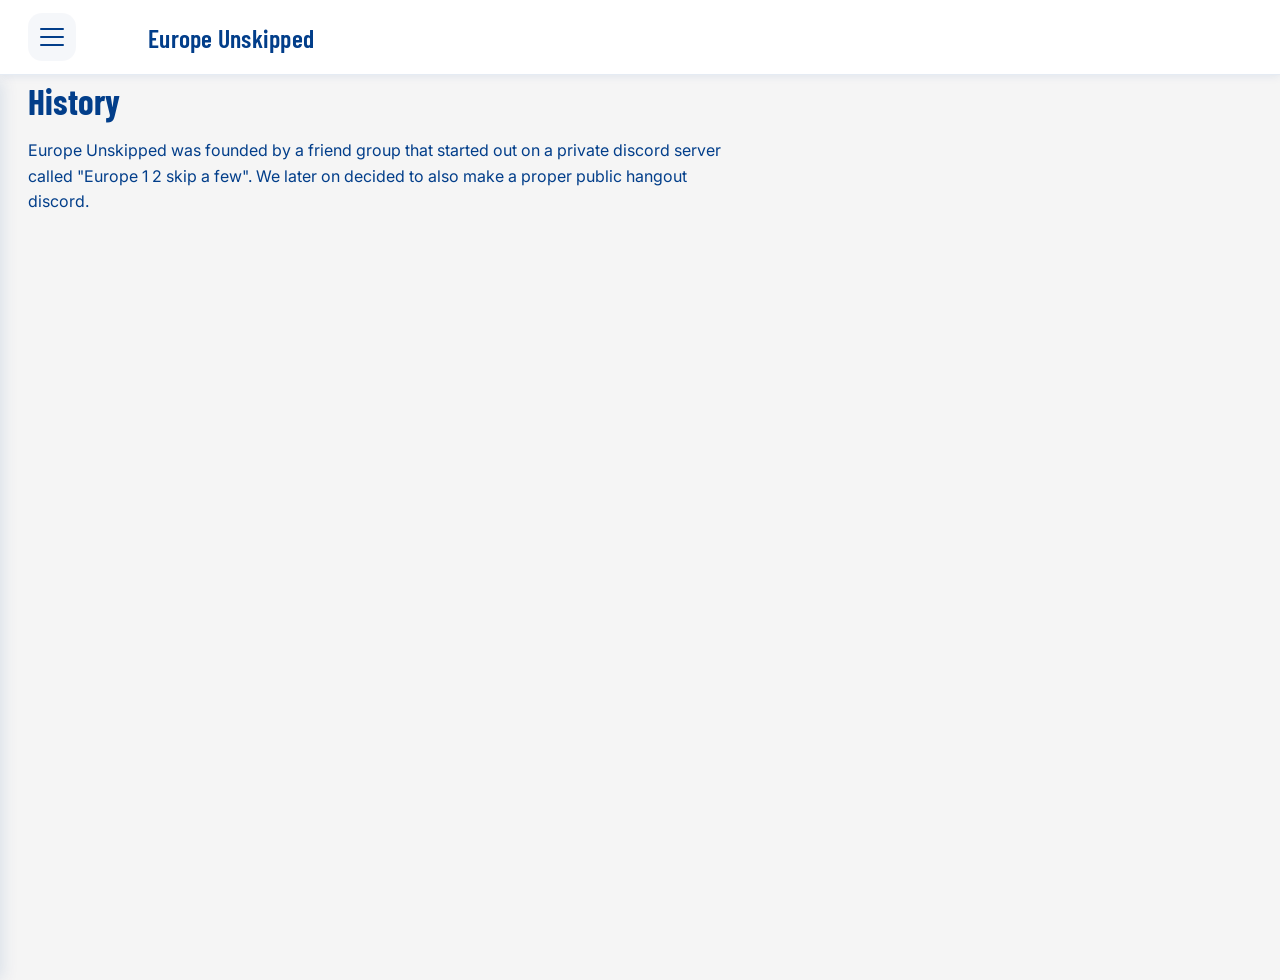
==== history.html @ 4c4add3e "added files" ====
<!DOCTYPE html>
<html lang="en">
    <head>
        <meta charset="UTF-8">
        <meta name="viewport" content="width=device-width, initial-scale=1.0">
        <title>Europe Unskipped - History</title>
        <link rel="stylesheet" href="style.css">
        <style>
            body.background {
                margin: 0;
                background-color: #f5f5f5;
                color: #0b1d34;
                font-family: Inter, system-ui, -apple-system, BlinkMacSystemFont, "Segoe UI", sans-serif;
            }
            .toolbar {
                background: #ffffff;
                box-shadow: 0 2px 8px rgba(2, 62, 138, 0.08);
                border-bottom: 1px solid rgba(2, 62, 138, 0.1);
                padding: 16px 28px;
                display: flex;
                align-items: center;
                gap: 24px;
            }
            .logo-wrapper {
                width: 48px;
                height: 48px;
                display: flex;
                align-items: center;
                justify-content: center;
                position: relative;
                cursor: pointer;
                border-radius: 14px;
                background: rgba(2, 62, 138, 0.04);
                transition: background-color 0.25s ease;
            }
            .logo-wrapper:hover {
                background: rgba(2, 62, 138, 0.08);
            }
            .menu-icon {
                width: 24px;
                height: 18px;
                display: flex;
                flex-direction: column;
                justify-content: space-between;
            }
            .menu-icon span {
                display: block;
                width: 100%;
                height: 2px;
                border-radius: 999px;
                background: #023E8A;
                transition: opacity 0.25s ease, transform 0.25s ease;
            }
            .star-grid {
                position: absolute;
                inset: 0;
                width: 100%;
                height: 100%;
                pointer-events: none;
                opacity: 0;
                transform: scale(0.45);
                transition: opacity 0.3s ease, transform 0.35s ease;
            }
            .star-grid span {
                --angle: 0deg;
                --neg-angle: 0deg;
                position: absolute;
                top: 50%;
                left: 50%;
                width: 1rem;
                height: 1rem;
                display: flex;
                align-items: center;
                justify-content: center;
                font-size: 0.75rem;
                color: #023E8A;
                opacity: 0;
                transform: translate(-50%, -50%) rotate(var(--angle)) translate(22px) rotate(var(--neg-angle)) scale(0.55);
                transition: opacity 0.25s ease, transform 0.35s ease;
            }
            .star-grid span:nth-child(1) { --angle: 0deg;   --neg-angle: 0deg; }
            .star-grid span:nth-child(2) { --angle: 30deg;  --neg-angle: -30deg; }
            .star-grid span:nth-child(3) { --angle: 60deg;  --neg-angle: -60deg; }
            .star-grid span:nth-child(4) { --angle: 90deg;  --neg-angle: -90deg; }
            .star-grid span:nth-child(5) { --angle: 120deg; --neg-angle: -120deg; }
            .star-grid span:nth-child(6) { --angle: 150deg; --neg-angle: -150deg; }
            .star-grid span:nth-child(7) { --angle: 180deg; --neg-angle: -180deg; }
            .star-grid span:nth-child(8) { --angle: 210deg; --neg-angle: -210deg; }
            .star-grid span:nth-child(9) { --angle: 240deg; --neg-angle: -240deg; }
            .star-grid span:nth-child(10){ --angle: 270deg; --neg-angle: -270deg; }
            .star-grid span:nth-child(11){ --angle: 300deg; --neg-angle: -300deg; }
            .star-grid span:nth-child(12){ --angle: 330deg; --neg-angle: -330deg; }
            .logo-wrapper.open .menu-icon span {
                opacity: 0;
                transform: scale(0.85);
            }
            .logo-wrapper.open .star-grid {
                opacity: 1;
                transform: scale(1);
            }
            .logo-wrapper.open .star-grid span {
                opacity: 1;
                transform: translate(-50%, -50%) rotate(var(--angle)) translate(22px) rotate(var(--neg-angle)) scale(1);
            }
            .h1 {
                font-size: 1.6rem;
                letter-spacing: 0.25px;
                margin: 0;
                margin-left: 48px;
                color: #023E8A;
            }
            .main-content {
                animation: none;
                margin-top: 80px;
                padding: 0 28px;
            }
            .undermenu {
                font-size: 2.2rem;
                margin-bottom: 16px;
                color: #023E8A;
            }
            .welcome-text {
                color: #023E8A;
                font-size: 1rem;
                max-width: 720px;
                line-height: 1.6;
            }
            .menu-drawer {
                width: 300px;
                left: -300px;
                top: 80px;
                bottom: 0;
                position: fixed;
                background: #ffffff;
                box-shadow: 2px 0 16px rgba(2, 62, 138, 0.12);
                transition: left 0.3s ease;
                z-index: 20;
                padding: 24px;
            }
            .menu-drawer.open {
                left: 0;
            }
            .drawer-header {
                margin-bottom: 24px;
                border-bottom: 1px solid #E9ECEF;
                padding-bottom: 12px;
            }
            .close-btn {
                font-size: 1.8rem;
                border: none;
                background: transparent;
                cursor: pointer;
            }
            .nav-link {
                padding: 12px 18px;
                border-radius: 10px;
                box-shadow: none;
                display: inline-flex;
                align-items: center;
                justify-content: space-between;
            }
            .nav-link:hover,
            .nav-link.active {
                transform: none;
                box-shadow: none;
            }
            .nav-hint {
                background-color: #E9EAFC;
                color: #023E8A;
                padding: 3px 10px;
                border-radius: 999px;
                font-size: 0.8rem;
            }
            .menu-overlay {
                position: fixed;
                inset: 0;
                background-color: rgba(2, 62, 138, 0.25);
                backdrop-filter: blur(4px);
                -webkit-backdrop-filter: blur(4px);
                opacity: 0;
                visibility: hidden;
                transition: opacity 0.3s ease, visibility 0.3s ease;
                z-index: 15;
                pointer-events: none;
            }
            .menu-overlay.open {
                opacity: 1;
                visibility: visible;
                pointer-events: auto;
            }
        </style>
    </head>
    <body class="background">

        <header class="toolbar">
            <div class="logo-wrapper" onclick="toggleMenu()" title="Open Navigation Menu" aria-label="Toggle navigation">
                <div class="menu-icon" aria-hidden="true">
                    <span></span>
                    <span></span>
                    <span></span>
                </div>
                <div class="star-grid" aria-hidden="true">
                    <span>★</span><span>★</span><span>★</span><span>★</span><span>★</span><span>★</span>
                    <span>★</span><span>★</span><span>★</span><span>★</span><span>★</span><span>★</span>
                </div>
            </div>
            <h1 class="h1">Europe Unskipped</h1>
        </header>

        <div id="menuOverlay" class="menu-overlay" onclick="toggleMenu()"></div>

        <nav id="menuDrawer" class="menu-drawer">
            <div class="drawer-header">
                <h2>Navigation</h2>
                <button class="close-btn" onclick="toggleMenu()" aria-label="Close menu">&times;</button>
            </div>
            <ul class="nav-list">
                <li class="nav-item">
                    <a class="nav-link" href="index.html">Homepage <span class="nav-hint">Go</span></a>
                </li>
                <li class="nav-item">
                    <a class="nav-link active" href="history.html">History <span class="nav-hint">View</span></a>
                </li>
                <li class="nav-item">
                    <a class="nav-link" href="partners.html">Partners <span class="nav-hint">Open</span></a>
                </li>
            </ul>
        </nav>

        <main class="main-content">
            <h2 class="undermenu">History</h2>
            <p class="welcome-text">
                Europe Unskipped was founded by a friend group that started out on a private discord server called "Europe 1 2 skip a few". We later on decided to also make a proper public hangout discord.
            </p>
            
        </main>

        <script>
            function toggleMenu() {
                const drawer = document.getElementById('menuDrawer');
                const overlay = document.getElementById('menuOverlay');
                const button = document.querySelector('.logo-wrapper');

                drawer.classList.toggle('open');
                overlay.classList.toggle('open');
                button.classList.toggle('open');
            }
        </script>
    </body>
</html>
---- style.css ----
/* Import clean typography from Google Fonts */
@import url('https://fonts.googleapis.com/css2?family=Barlow+Condensed:wght@600;700&family=Inter:wght@400;500;600&display=swap');

* {
    box-sizing: border-box;
    margin: 0;
    padding: 0;
}

body.background {
    background-color: #CAF0F8;
    font-family: 'Inter', sans-serif;
    min-height: 100vh;
    overflow-x: hidden;
}

/* Flexbox Header Alignment */
.toolbar {
    background-color: #023E8A;
    position: fixed;
    top: 0;
    left: 0;
    width: 100%;
    height: 75px;
    display: flex;
    align-items: center;
    padding: 0 24px;
    box-shadow: 0 4px 20px rgba(2, 62, 138, 0.2);
    z-index: 100;
}

/* Interactive Logo Trigger Hook */
.logo-wrapper {
    position: relative;
    cursor: pointer;
    display: flex;
    align-items: center;
    justify-content: center;
    transition: transform 0.4s cubic-bezier(0.175, 0.885, 0.32, 1.275);
}

.logo-wrapper:hover {
    transform: scale(1.1) rotate(6deg);
}

.logo {
    width: 48px;
    height: 48px;
    object-fit: contain;
    z-index: 2;
}

/* Title Font Settings */
.h1 {
    color: #F3F3F3;
    font-family: 'Barlow Condensed', sans-serif;
    font-size: 2rem;
    font-weight: 600;
    margin-left: 16px;
    letter-spacing: 0.5px;
}

/* Main App Wrapper Entry Effect */
.main-content {
    margin-top: 110px;
    padding: 0 32px;
    animation: contentReveal 0.8s cubic-bezier(0.16, 1, 0.3, 1) forwards;
}

.undermenu {
    color: #023E8A;
    font-family: 'Barlow Condensed', sans-serif;
    font-size: 2.8rem;
    font-weight: 700;
    margin-bottom: 12px;
}

.welcome-text {
    color: #03045E;
    font-size: 1.1rem;
    line-height: 1.6;
    max-width: 550px;
}

/* Animated Menu Drawer Panel */
.menu-drawer {
    position: fixed;
    top: 0;
    left: -340px; /* Hidden off-canvas initially */
    width: 320px;
    height: 100%;
    background-color: #FFFFFF;
    box-shadow: 5px 0 25px rgba(3, 4, 94, 0.15);
    z-index: 200;
    padding: 28px;
    display: flex;
    flex-direction: column;
    transition: left 0.45s cubic-bezier(0.16, 1, 0.3, 1);
}

.menu-drawer.open {
    left: 0;
}

.drawer-header {
    display: flex;
    justify-content: space-between;
    align-items: center;
    margin-bottom: 32px;
    border-bottom: 2px solid #E9ECEF;
    padding-bottom: 16px;
}

.drawer-header h2 {
    font-family: 'Barlow Condensed', sans-serif;
    color: #023E8A;
    font-size: 2rem;
    font-weight: 700;
}

.close-btn {
    background: none;
    border: none;
    font-size: 2.2rem;
    color: #023E8A;
    cursor: pointer;
    line-height: 1;
    transition: color 0.2s, transform 0.2s;
}

.close-btn:hover {
    color: #FF006E;
    transform: scale(1.15);
}

/* Staggered Content Animation for Navigation Items */
.nav-list {
    list-style: none;
}

.nav-item {
    margin-bottom: 14px;
    opacity: 0;
    transform: translateX(-24px);
    transition: opacity 0.5s cubic-bezier(0.16, 1, 0.3, 1), transform 0.5s cubic-bezier(0.16, 1, 0.3, 1);
}

.menu-drawer.open .nav-item {
    opacity: 1;
    transform: translateX(0);
}

/* Dynamic delays creates a flowing sequence waterfall */
.menu-drawer.open .nav-item:nth-child(1) { transition-delay: 0.08s; }
.menu-drawer.open .nav-item:nth-child(2) { transition-delay: 0.14s; }
.menu-drawer.open .nav-item:nth-child(3) { transition-delay: 0.20s; }

/* Navigation Links Style Details */
.nav-link {
    display: flex;
    justify-content: space-between;
    align-items: center;
    padding: 14px 20px;
    border-radius: 8px;
    text-decoration: none;
    color: #03045E;
    font-size: 1rem;
    font-weight: 500;
    border: 1px solid #E9ECEF;
    background-color: #F8F9FA;
    transition: all 0.25s ease;
}

.nav-link:hover, .nav-link.active {
    background-color: #023E8A;
    color: #FFFFFF;
    border-color: #023E8A;
    transform: translateY(-2px);
    box-shadow: 0 6px 15px rgba(2, 62, 138, 0.25);
}

.nav-hint {
    font-size: 0.78rem;
    background-color: #E2EAFC;
    color: #023E8A;
    padding: 4px 12px;
    border-radius: 20px;
    font-weight: 600;
    text-transform: uppercase;
    transition: all 0.25s ease;
}

.nav-link:hover .nav-hint, .nav-link.active .nav-hint {
    background-color: rgba(255, 255, 255, 0.2);
    color: #FFFFFF;
}

/* Soft Backdrop Blur curtain */
.menu-overlay {
    position: fixed;
    top: 0;
    left: 0;
    width: 100%;
    height: 100%;
    background-color: rgba(3, 4, 94, 0.35);
    backdrop-filter: blur(4px);
    -webkit-backdrop-filter: blur(4px);
    z-index: 150;
    opacity: 0;
    pointer-events: none;
    transition: opacity 0.4s ease;
}

.menu-overlay.open {
    opacity: 1;
    pointer-events: auto;
}

/* Visual Keyframe Animations */
@keyframes contentReveal {
    from {
        opacity: 0;
        transform: translateY(20px);
    }
    to {
        opacity: 1;
        transform: translateY(0);
    }
}
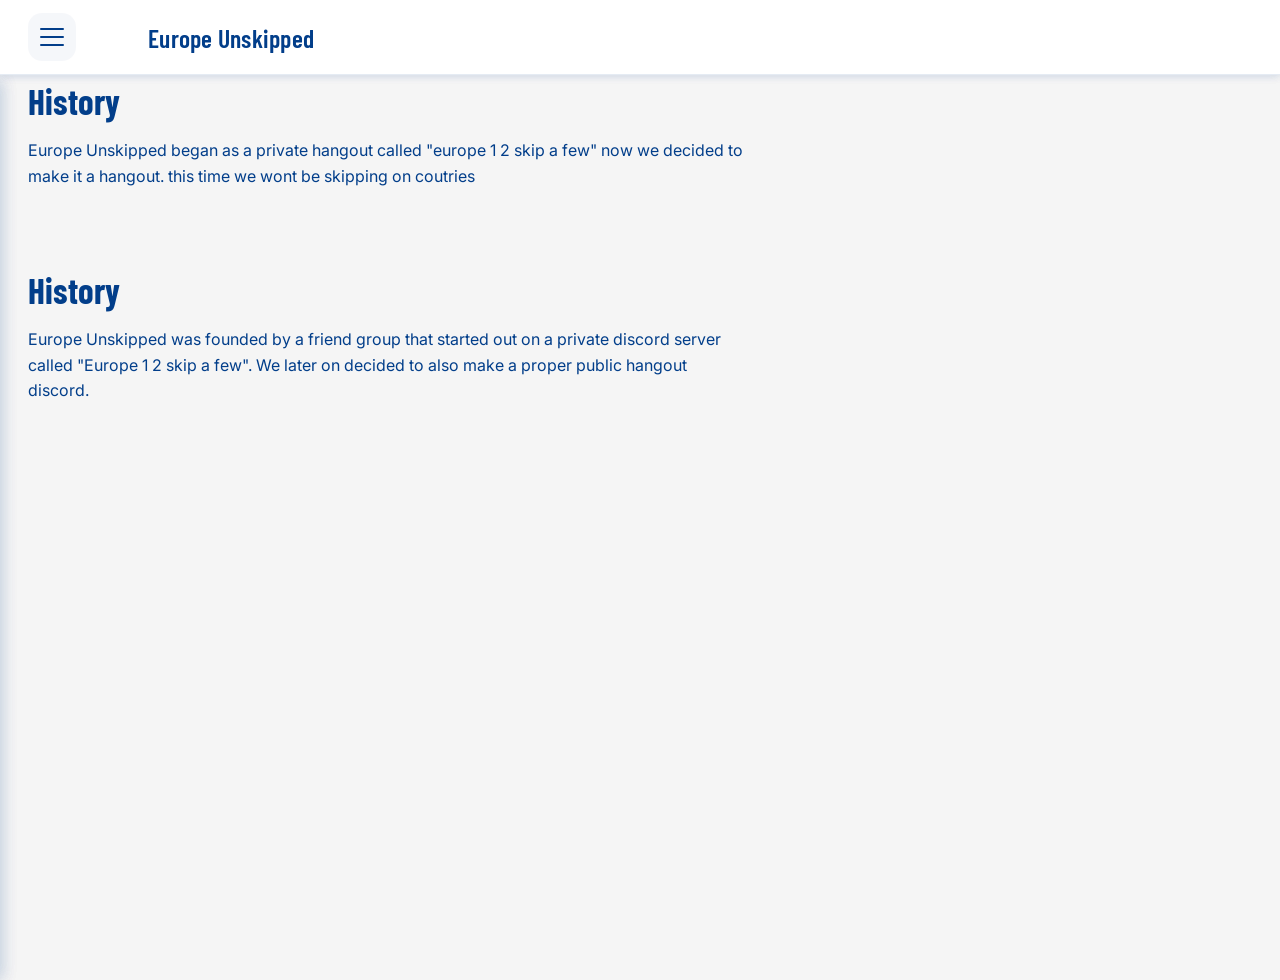
==== commit cf0b31ab: "made it matching with index" ====
--- a/history.html
+++ b/history.html
@@ -1,3 +1,56 @@
+<!DOCTYPE html>
+<html lang="en">
+    <head>
+        <meta charset="UTF-8">
+        <meta name="viewport" content="width=device-width, initial-scale=1.0">
+        <title>Europe Unskipped - History</title>
+        <link rel="stylesheet" href="style.css">
+    </head>
+    <body class="background">
+
+        <header class="toolbar">
+            <div style="display:flex; align-items:center; gap:16px;"><div class="logo-wrapper" onclick="toggleMenu()" title="Open Navigation Menu" aria-label="Toggle navigation">
+                <div class="menu-icon" aria-hidden="true"><span></span><span></span><span></span></div>
+                <div class="star-grid" aria-hidden="true">
+                    <span>★</span><span>★</span><span>★</span><span>★</span><span>★</span><span>★</span>
+                    <span>★</span><span>★</span><span>★</span><span>★</span><span>★</span><span>★</span>
+                </div>
+            </div>
+            <h1 class="h1">Europe Unskipped</h1></div>
+        </header>
+
+        <div class="particles" id="particles"></div>
+
+        <div id="menuOverlay" class="menu-overlay" onclick="toggleMenu()"></div>
+
+        <nav id="menuDrawer" class="menu-drawer">
+            <div class="drawer-header">
+                <h2>Navigation</h2>
+                <button class="close-btn" onclick="toggleMenu()" aria-label="Close menu">&times;</button>
+            </div>
+            <ul class="nav-list">
+                <li class="nav-item">
+                    <a class="nav-link" href="index.html">Homepage <span class="nav-hint">Go</span></a>
+                </li>
+                <li class="nav-item">
+                    <a class="nav-link active" href="history.html">History <span class="nav-hint">View</span></a>
+                </li>
+                <li class="nav-item">
+                    <a class="nav-link" href="partners.html">Partners <span class="nav-hint">Open</span></a>
+                </li>
+            </ul>
+        </nav>
+
+        <main class="main-content">
+            <section class="glass">
+                <h2 class="undermenu">History</h2>
+                <p class="welcome-text">Europe Unskipped began as a private hangout called "europe 1 2 skip a few" now we decided to make it a hangout. this time we wont be skipping on coutries</p>
+            </section>
+        </main>
+
+        <script src="code.js"></script>
+    </body>
+</html>
 <!DOCTYPE html>
 <html lang="en">
     <head>
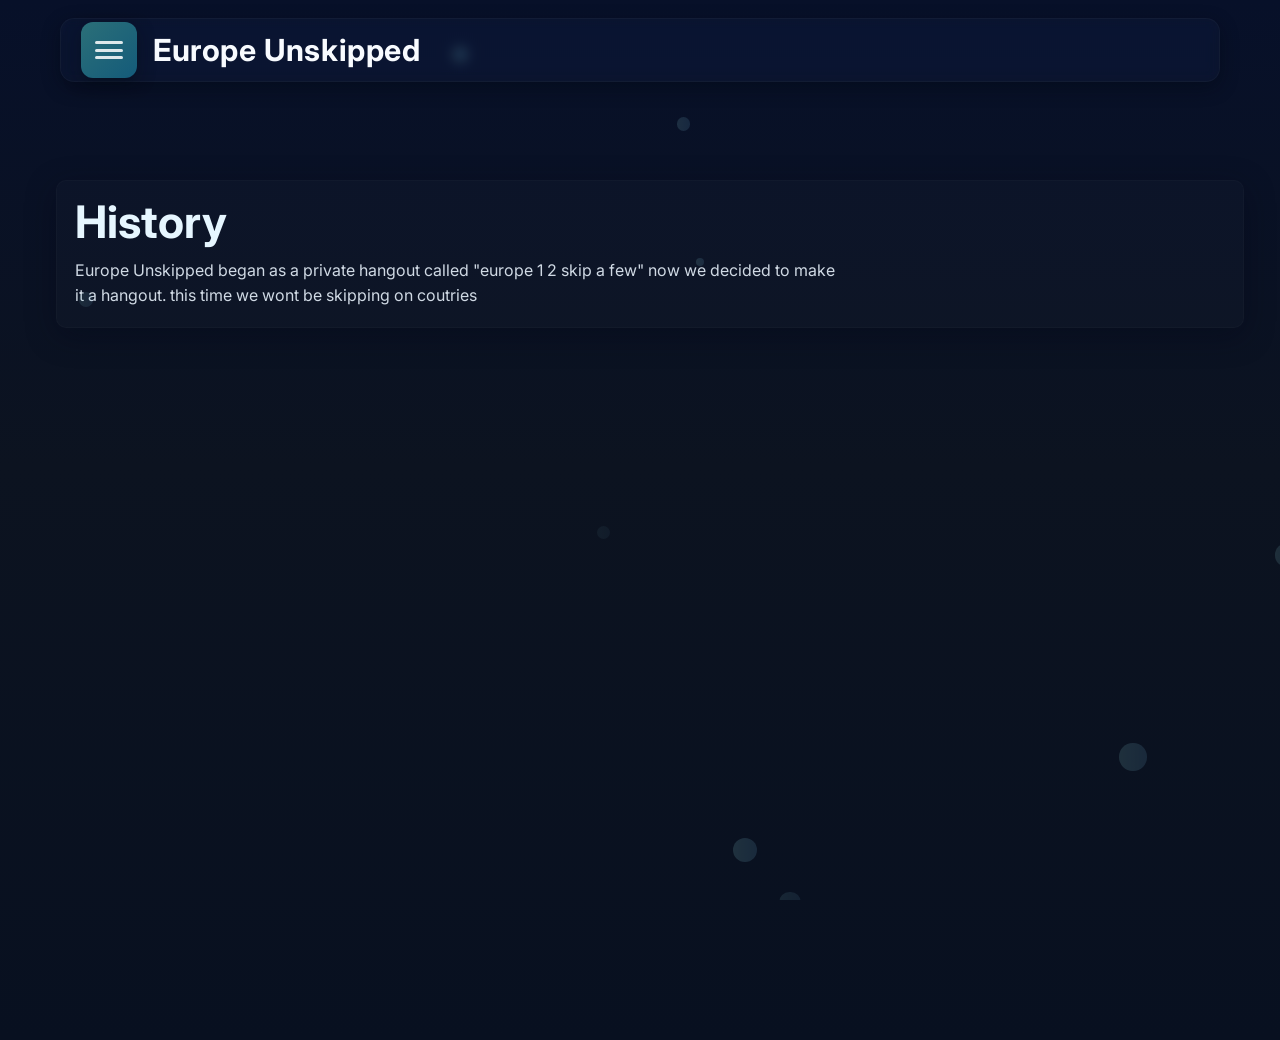
==== commit 5d62173b: "Revise history.html content and structure Updated the content and structure of the history.html file" ====
--- a/history.html
+++ b/history.html
@@ -51,253 +51,3 @@
         <script src="code.js"></script>
     </body>
 </html>
-<!DOCTYPE html>
-<html lang="en">
-    <head>
-        <meta charset="UTF-8">
-        <meta name="viewport" content="width=device-width, initial-scale=1.0">
-        <title>Europe Unskipped - History</title>
-        <link rel="stylesheet" href="style.css">
-        <style>
-            body.background {
-                margin: 0;
-                background-color: #f5f5f5;
-                color: #0b1d34;
-                font-family: Inter, system-ui, -apple-system, BlinkMacSystemFont, "Segoe UI", sans-serif;
-            }
-            .toolbar {
-                background: #ffffff;
-                box-shadow: 0 2px 8px rgba(2, 62, 138, 0.08);
-                border-bottom: 1px solid rgba(2, 62, 138, 0.1);
-                padding: 16px 28px;
-                display: flex;
-                align-items: center;
-                gap: 24px;
-            }
-            .logo-wrapper {
-                width: 48px;
-                height: 48px;
-                display: flex;
-                align-items: center;
-                justify-content: center;
-                position: relative;
-                cursor: pointer;
-                border-radius: 14px;
-                background: rgba(2, 62, 138, 0.04);
-                transition: background-color 0.25s ease;
-            }
-            .logo-wrapper:hover {
-                background: rgba(2, 62, 138, 0.08);
-            }
-            .menu-icon {
-                width: 24px;
-                height: 18px;
-                display: flex;
-                flex-direction: column;
-                justify-content: space-between;
-            }
-            .menu-icon span {
-                display: block;
-                width: 100%;
-                height: 2px;
-                border-radius: 999px;
-                background: #023E8A;
-                transition: opacity 0.25s ease, transform 0.25s ease;
-            }
-            .star-grid {
-                position: absolute;
-                inset: 0;
-                width: 100%;
-                height: 100%;
-                pointer-events: none;
-                opacity: 0;
-                transform: scale(0.45);
-                transition: opacity 0.3s ease, transform 0.35s ease;
-            }
-            .star-grid span {
-                --angle: 0deg;
-                --neg-angle: 0deg;
-                position: absolute;
-                top: 50%;
-                left: 50%;
-                width: 1rem;
-                height: 1rem;
-                display: flex;
-                align-items: center;
-                justify-content: center;
-                font-size: 0.75rem;
-                color: #023E8A;
-                opacity: 0;
-                transform: translate(-50%, -50%) rotate(var(--angle)) translate(22px) rotate(var(--neg-angle)) scale(0.55);
-                transition: opacity 0.25s ease, transform 0.35s ease;
-            }
-            .star-grid span:nth-child(1) { --angle: 0deg;   --neg-angle: 0deg; }
-            .star-grid span:nth-child(2) { --angle: 30deg;  --neg-angle: -30deg; }
-            .star-grid span:nth-child(3) { --angle: 60deg;  --neg-angle: -60deg; }
-            .star-grid span:nth-child(4) { --angle: 90deg;  --neg-angle: -90deg; }
-            .star-grid span:nth-child(5) { --angle: 120deg; --neg-angle: -120deg; }
-            .star-grid span:nth-child(6) { --angle: 150deg; --neg-angle: -150deg; }
-            .star-grid span:nth-child(7) { --angle: 180deg; --neg-angle: -180deg; }
-            .star-grid span:nth-child(8) { --angle: 210deg; --neg-angle: -210deg; }
-            .star-grid span:nth-child(9) { --angle: 240deg; --neg-angle: -240deg; }
-            .star-grid span:nth-child(10){ --angle: 270deg; --neg-angle: -270deg; }
-            .star-grid span:nth-child(11){ --angle: 300deg; --neg-angle: -300deg; }
-            .star-grid span:nth-child(12){ --angle: 330deg; --neg-angle: -330deg; }
-            .logo-wrapper.open .menu-icon span {
-                opacity: 0;
-                transform: scale(0.85);
-            }
-            .logo-wrapper.open .star-grid {
-                opacity: 1;
-                transform: scale(1);
-            }
-            .logo-wrapper.open .star-grid span {
-                opacity: 1;
-                transform: translate(-50%, -50%) rotate(var(--angle)) translate(22px) rotate(var(--neg-angle)) scale(1);
-            }
-            .h1 {
-                font-size: 1.6rem;
-                letter-spacing: 0.25px;
-                margin: 0;
-                margin-left: 48px;
-                color: #023E8A;
-            }
-            .main-content {
-                animation: none;
-                margin-top: 80px;
-                padding: 0 28px;
-            }
-            .undermenu {
-                font-size: 2.2rem;
-                margin-bottom: 16px;
-                color: #023E8A;
-            }
-            .welcome-text {
-                color: #023E8A;
-                font-size: 1rem;
-                max-width: 720px;
-                line-height: 1.6;
-            }
-            .menu-drawer {
-                width: 300px;
-                left: -300px;
-                top: 80px;
-                bottom: 0;
-                position: fixed;
-                background: #ffffff;
-                box-shadow: 2px 0 16px rgba(2, 62, 138, 0.12);
-                transition: left 0.3s ease;
-                z-index: 20;
-                padding: 24px;
-            }
-            .menu-drawer.open {
-                left: 0;
-            }
-            .drawer-header {
-                margin-bottom: 24px;
-                border-bottom: 1px solid #E9ECEF;
-                padding-bottom: 12px;
-            }
-            .close-btn {
-                font-size: 1.8rem;
-                border: none;
-                background: transparent;
-                cursor: pointer;
-            }
-            .nav-link {
-                padding: 12px 18px;
-                border-radius: 10px;
-                box-shadow: none;
-                display: inline-flex;
-                align-items: center;
-                justify-content: space-between;
-            }
-            .nav-link:hover,
-            .nav-link.active {
-                transform: none;
-                box-shadow: none;
-            }
-            .nav-hint {
-                background-color: #E9EAFC;
-                color: #023E8A;
-                padding: 3px 10px;
-                border-radius: 999px;
-                font-size: 0.8rem;
-            }
-            .menu-overlay {
-                position: fixed;
-                inset: 0;
-                background-color: rgba(2, 62, 138, 0.25);
-                backdrop-filter: blur(4px);
-                -webkit-backdrop-filter: blur(4px);
-                opacity: 0;
-                visibility: hidden;
-                transition: opacity 0.3s ease, visibility 0.3s ease;
-                z-index: 15;
-                pointer-events: none;
-            }
-            .menu-overlay.open {
-                opacity: 1;
-                visibility: visible;
-                pointer-events: auto;
-            }
-        </style>
-    </head>
-    <body class="background">
-
-        <header class="toolbar">
-            <div class="logo-wrapper" onclick="toggleMenu()" title="Open Navigation Menu" aria-label="Toggle navigation">
-                <div class="menu-icon" aria-hidden="true">
-                    <span></span>
-                    <span></span>
-                    <span></span>
-                </div>
-                <div class="star-grid" aria-hidden="true">
-                    <span>★</span><span>★</span><span>★</span><span>★</span><span>★</span><span>★</span>
-                    <span>★</span><span>★</span><span>★</span><span>★</span><span>★</span><span>★</span>
-                </div>
-            </div>
-            <h1 class="h1">Europe Unskipped</h1>
-        </header>
-
-        <div id="menuOverlay" class="menu-overlay" onclick="toggleMenu()"></div>
-
-        <nav id="menuDrawer" class="menu-drawer">
-            <div class="drawer-header">
-                <h2>Navigation</h2>
-                <button class="close-btn" onclick="toggleMenu()" aria-label="Close menu">&times;</button>
-            </div>
-            <ul class="nav-list">
-                <li class="nav-item">
-                    <a class="nav-link" href="index.html">Homepage <span class="nav-hint">Go</span></a>
-                </li>
-                <li class="nav-item">
-                    <a class="nav-link active" href="history.html">History <span class="nav-hint">View</span></a>
-                </li>
-                <li class="nav-item">
-                    <a class="nav-link" href="partners.html">Partners <span class="nav-hint">Open</span></a>
-                </li>
-            </ul>
-        </nav>
-
-        <main class="main-content">
-            <h2 class="undermenu">History</h2>
-            <p class="welcome-text">
-                Europe Unskipped was founded by a friend group that started out on a private discord server called "Europe 1 2 skip a few". We later on decided to also make a proper public hangout discord.
-            </p>
-            
-        </main>
-
-        <script>
-            function toggleMenu() {
-                const drawer = document.getElementById('menuDrawer');
-                const overlay = document.getElementById('menuOverlay');
-                const button = document.querySelector('.logo-wrapper');
-
-                drawer.classList.toggle('open');
-                overlay.classList.toggle('open');
-                button.classList.toggle('open');
-            }
-        </script>
-    </body>
-</html>
--- a/style.css
+++ b/style.css
@@ -1,5 +1,5 @@
-/* Import clean typography from Google Fonts */
-@import url('https://fonts.googleapis.com/css2?family=Barlow+Condensed:wght@600;700&family=Inter:wght@400;500;600&display=swap');
+/* Import clean typography from Google Fonts (use a math-styled font for headings) */
+@import url('https://fonts.googleapis.com/css2?family=Space+Grotesk:wght@300;400;700&family=Inter:wght@400;600&display=swap');
 
 * {
     box-sizing: border-box;
@@ -8,115 +8,186 @@
 }
 
 body.background {
-    background-color: #CAF0F8;
-    font-family: 'Inter', sans-serif;
     min-height: 100vh;
+    font-family: 'Inter', system-ui, -apple-system, 'Segoe UI', Roboto, 'Helvetica Neue', Arial;
+    color: #E6EEF8;
     overflow-x: hidden;
+    /* subtler, more classic background */
+    background: linear-gradient(180deg,#071029 0%, #0c1320 45%, #081020 100%);
 }
 
 /* Flexbox Header Alignment */
 .toolbar {
-    background-color: #023E8A;
     position: fixed;
-    top: 0;
-    left: 0;
-    width: 100%;
-    height: 75px;
+    top: 18px;
+    left: 50%;
+    transform: translateX(-50%);
+    width: calc(100% - 120px);
+    max-width: 1200px;
+    height: 64px;
     display: flex;
     align-items: center;
-    padding: 0 24px;
-    box-shadow: 0 4px 20px rgba(2, 62, 138, 0.2);
-    z-index: 100;
+    justify-content: space-between;
+    padding: 12px 20px;
+    border-radius: 14px;
+    background: rgba(255,255,255,0.02);
+    box-shadow: 0 6px 18px rgba(3,8,20,0.45);
+    z-index: 1000;
+    backdrop-filter: blur(6px) saturate(120%);
+    border: 1px solid rgba(255,255,255,0.03);
 }
 
 /* Interactive Logo Trigger Hook */
 .logo-wrapper {
     position: relative;
+    width: 56px;
+    height: 56px;
+    border-radius: 12px;
+    display: inline-grid;
+    place-items: center;
     cursor: pointer;
+    background: linear-gradient(135deg,#2b6f78 0%, #145b7a 100%);
+    box-shadow: 0 6px 18px rgba(2,10,18,0.45);
+    transform-origin: center;
+    transition: transform 0.28s cubic-bezier(.2,.9,.2,1), filter 0.28s;
+}
+.logo-wrapper:hover { transform: scale(1.06); }
+
+/* Menu icon (three lines) and star grid (twelve stars) animation */
+.menu-icon {
+    width: 28px;
+    height: 18px;
+    display: flex;
+    flex-direction: column;
+    justify-content: space-between;
+}
+.menu-icon span {
+    display: block;
+    width: 100%;
+    height: 3px;
+    border-radius: 6px;
+    background: rgba(255,255,255,0.85);
+    transition: opacity 0.18s ease, transform 0.18s ease, background 0.18s ease;
+}
+.star-grid {
+    position: absolute;
+    inset: 0;
+    width: 100%;
+    height: 100%;
+    pointer-events: none;
+    opacity: 0;
+    transform: scale(0.28) translateY(6px);
+    transition: opacity 0.3s ease, transform 0.36s ease;
+}
+.star-grid span {
+    --angle: 0deg;
+    --neg-angle: 0deg;
+    position: absolute;
+    top: 50%;
+    left: 50%;
+    width: 0.9rem;
+    height: 0.9rem;
     display: flex;
     align-items: center;
     justify-content: center;
-    transition: transform 0.4s cubic-bezier(0.175, 0.885, 0.32, 1.275);
-}
-
-.logo-wrapper:hover {
-    transform: scale(1.1) rotate(6deg);
-}
-
-.logo {
-    width: 48px;
-    height: 48px;
-    object-fit: contain;
-    z-index: 2;
-}
+    font-size: 0.7rem;
+    color: #d6c9a3; /* muted, warm tone */
+    opacity: 0;
+    transform: translate(-50%, -50%) rotate(var(--angle)) translate(14px) rotate(var(--neg-angle)) scale(0.9);
+    transition: opacity 0.22s ease, transform 0.32s ease;
+}
+.star-grid span:nth-child(1) { --angle: 0deg;   --neg-angle: 0deg; }
+.star-grid span:nth-child(2) { --angle: 30deg;  --neg-angle: -30deg; }
+.star-grid span:nth-child(3) { --angle: 60deg;  --neg-angle: -60deg; }
+.star-grid span:nth-child(4) { --angle: 90deg;  --neg-angle: -90deg; }
+.star-grid span:nth-child(5) { --angle: 120deg; --neg-angle: -120deg; }
+.star-grid span:nth-child(6) { --angle: 150deg; --neg-angle: -150deg; }
+.star-grid span:nth-child(7) { --angle: 180deg; --neg-angle: -180deg; }
+.star-grid span:nth-child(8) { --angle: 210deg; --neg-angle: -210deg; }
+.star-grid span:nth-child(9) { --angle: 240deg; --neg-angle: -240deg; }
+.star-grid span:nth-child(10){ --angle: 270deg; --neg-angle: -270deg; }
+.star-grid span:nth-child(11){ --angle: 300deg; --neg-angle: -300deg; }
+.star-grid span:nth-child(12){ --angle: 330deg; --neg-angle: -330deg; }
+.logo-wrapper.open .menu-icon span { opacity: 0; transform: translateY(-6px) scale(0.2); }
+.logo-wrapper.open .star-grid { opacity: 1; transform: scale(1) translateY(0); }
+.logo-wrapper.open .star-grid span { opacity: 1; transform: translate(-50%, -50%) rotate(var(--angle)) translate(28px) rotate(var(--neg-angle)) scale(1); }
+
+.logo { width:48px; height:48px; }
 
 /* Title Font Settings */
 .h1 {
-    color: #F3F3F3;
-    font-family: 'Barlow Condensed', sans-serif;
-    font-size: 2rem;
-    font-weight: 600;
-    margin-left: 16px;
-    letter-spacing: 0.5px;
+    color: #F8FBFF;
+    font-family: 'Inter', system-ui, sans-serif;
+    font-size: 1.9rem;
+    font-weight: 700;
+    letter-spacing: 0.6px;
 }
 
 /* Main App Wrapper Entry Effect */
 .main-content {
-    margin-top: 110px;
-    padding: 0 32px;
-    animation: contentReveal 0.8s cubic-bezier(0.16, 1, 0.3, 1) forwards;
+    margin-top: 140px;
+    margin-left: 20px; /* collapsed by default */
+    padding: 40px 36px;
+    animation: contentReveal 0.9s cubic-bezier(0.16, 1, 0.3, 1) forwards;
+    transition: margin-left 0.36s cubic-bezier(.2,.9,.2,1), padding 0.36s;
 }
 
 .undermenu {
-    color: #023E8A;
-    font-family: 'Barlow Condensed', sans-serif;
     font-size: 2.8rem;
+    line-height: 1.04;
     font-weight: 700;
     margin-bottom: 12px;
+    color: #E6F6FF;
 }
 
 .welcome-text {
-    color: #03045E;
-    font-size: 1.1rem;
+    font-size: 1rem;
     line-height: 1.6;
-    max-width: 550px;
+    max-width: 760px;
+    color: rgba(230,240,250,0.9);
 }
 
 /* Animated Menu Drawer Panel */
+
 .menu-drawer {
     position: fixed;
-    top: 0;
-    left: -340px; /* Hidden off-canvas initially */
-    width: 320px;
-    height: 100%;
-    background-color: #FFFFFF;
-    box-shadow: 5px 0 25px rgba(3, 4, 94, 0.15);
-    z-index: 200;
-    padding: 28px;
-    display: flex;
-    flex-direction: column;
-    transition: left 0.45s cubic-bezier(0.16, 1, 0.3, 1);
-}
-
-.menu-drawer.open {
-    left: 0;
-}
-
-.drawer-header {
-    display: flex;
-    justify-content: space-between;
-    align-items: center;
-    margin-bottom: 32px;
-    border-bottom: 2px solid #E9ECEF;
-    padding-bottom: 16px;
-}
-
-.drawer-header h2 {
-    font-family: 'Barlow Condensed', sans-serif;
-    color: #023E8A;
-    font-size: 2rem;
-    font-weight: 700;
-}
+    left: 22px;
+    top: 120px;
+    width: 300px;
+    height: calc(100% - 240px);
+    background: rgba(255,255,255,0.02);
+    border-radius: 16px;
+    padding: 20px;
+    z-index: 800;
+    box-shadow: 0 14px 40px rgba(2,6,23,0.45);
+    border: 1px solid rgba(255,255,255,0.02);
+    transform: translateX(-360px); /* hidden off-canvas by default */
+    opacity: 0; 
+    transition: transform 0.36s cubic-bezier(.25,.9,.2,1), opacity 0.28s;
+}
+
+.menu-drawer.open { transform: translateX(0); opacity:1; }
+
+@media (max-width: 900px) {
+    .menu-drawer { left: 8px; top: 80px; height: calc(100% - 160px); width: 280px; }
+}
+
+/* When menu is open (body class), push content to the right on large screens */
+body.menu-open .main-content {
+    margin-left: 360px;
+}
+
+@media (max-width: 900px) {
+    body.menu-open .main-content { margin-left: 20px; }
+    .menu-drawer { transform: translateX(0); opacity:1; left: 8px; }
+}
+
+@media (max-width: 1000px) {
+    .main-content { margin-left: 20px; padding: 20px; }
+}
+
+.drawer-header { margin-bottom: 16px; }
+.drawer-header h2 { color: #dff3ff; font-weight:700; font-size:1rem; letter-spacing:0.4px; }
 
 .close-btn {
     background: none;
@@ -138,17 +209,7 @@
     list-style: none;
 }
 
-.nav-item {
-    margin-bottom: 14px;
-    opacity: 0;
-    transform: translateX(-24px);
-    transition: opacity 0.5s cubic-bezier(0.16, 1, 0.3, 1), transform 0.5s cubic-bezier(0.16, 1, 0.3, 1);
-}
-
-.menu-drawer.open .nav-item {
-    opacity: 1;
-    transform: translateX(0);
-}
+.nav-item { margin-bottom: 18px; }
 
 /* Dynamic delays creates a flowing sequence waterfall */
 .menu-drawer.open .nav-item:nth-child(1) { transition-delay: 0.08s; }
@@ -157,27 +218,10 @@
 
 /* Navigation Links Style Details */
 .nav-link {
-    display: flex;
-    justify-content: space-between;
-    align-items: center;
-    padding: 14px 20px;
-    border-radius: 8px;
-    text-decoration: none;
-    color: #03045E;
-    font-size: 1rem;
-    font-weight: 500;
-    border: 1px solid #E9ECEF;
-    background-color: #F8F9FA;
-    transition: all 0.25s ease;
-}
-
-.nav-link:hover, .nav-link.active {
-    background-color: #023E8A;
-    color: #FFFFFF;
-    border-color: #023E8A;
-    transform: translateY(-2px);
-    box-shadow: 0 6px 15px rgba(2, 62, 138, 0.25);
-}
+    display:flex; align-items:center; gap:12px; padding:10px 14px; border-radius:10px; text-decoration:none;
+    background: rgba(255,255,255,0.01); color: #e6f3ff; border: 1px solid rgba(255,255,255,0.015);
+}
+.nav-link .nav-hint { background: #cfeff6; color:#07202a; font-weight:700; padding:5px 9px; border-radius:999px; }
 
 .nav-hint {
     font-size: 0.78rem;
@@ -196,25 +240,11 @@
 }
 
 /* Soft Backdrop Blur curtain */
-.menu-overlay {
-    position: fixed;
-    top: 0;
-    left: 0;
-    width: 100%;
-    height: 100%;
-    background-color: rgba(3, 4, 94, 0.35);
-    backdrop-filter: blur(4px);
-    -webkit-backdrop-filter: blur(4px);
-    z-index: 150;
-    opacity: 0;
-    pointer-events: none;
-    transition: opacity 0.4s ease;
-}
-
-.menu-overlay.open {
-    opacity: 1;
-    pointer-events: auto;
-}
+.menu-overlay { position: fixed; inset:0; pointer-events:none; opacity:0; transition:opacity 0.35s; }
+.menu-overlay.open { pointer-events:auto; opacity:1; background: rgba(3,6,18,0.35); }
+
+/* Drawer decorative outline */
+.menu-drawer::after { content:''; }
 
 /* Visual Keyframe Animations */
 @keyframes contentReveal {
@@ -226,4 +256,21 @@
         opacity: 1;
         transform: translateY(0);
     }
-}+}
+
+/* Particle background for hero */
+.particles {
+    position: fixed; inset:0; z-index:50; pointer-events:none; overflow:hidden;
+}
+.particle { position:absolute; width:6px; height:6px; border-radius:50%; background:linear-gradient(90deg,#8fd3d6,#6aa6c8); opacity:0.12; transform:translate3d(0,0,0); }
+
+/* CTA */
+.cta {
+    display:inline-block; padding:10px 16px; border-radius:12px; font-weight:600; color:#04202a; background: linear-gradient(90deg,#bdeff6,#8fd3d6); box-shadow:0 6px 18px rgba(2,6,23,0.35);
+}
+
+/* Glass content card */
+.glass {
+    background: rgba(255,255,255,0.015);
+    border-radius: 10px; padding: 18px; border:1px solid rgba(255,255,255,0.02); box-shadow: 0 8px 30px rgba(2,6,23,0.35);
+}
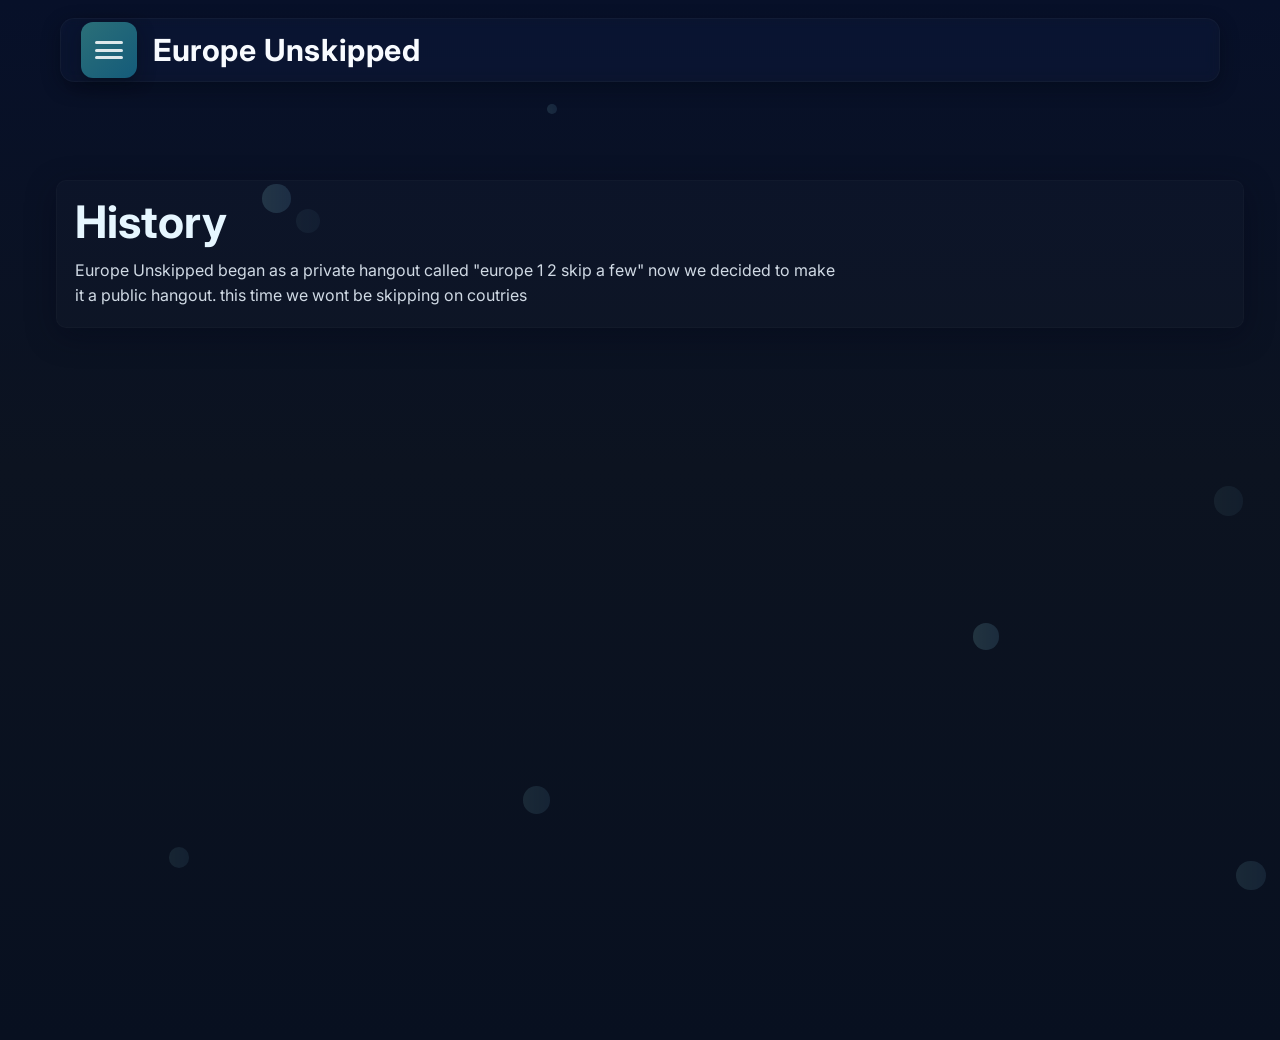
==== commit 0f64766d: "modified Updated the welcome text to clarify the purpose of the hangout." ====
--- a/history.html
+++ b/history.html
@@ -44,7 +44,7 @@
         <main class="main-content">
             <section class="glass">
                 <h2 class="undermenu">History</h2>
-                <p class="welcome-text">Europe Unskipped began as a private hangout called "europe 1 2 skip a few" now we decided to make it a hangout. this time we wont be skipping on coutries</p>
+                <p class="welcome-text">Europe Unskipped began as a private hangout called "europe 1 2 skip a few" now we decided to make it a public hangout. this time we wont be skipping on coutries</p>
             </section>
         </main>
 
